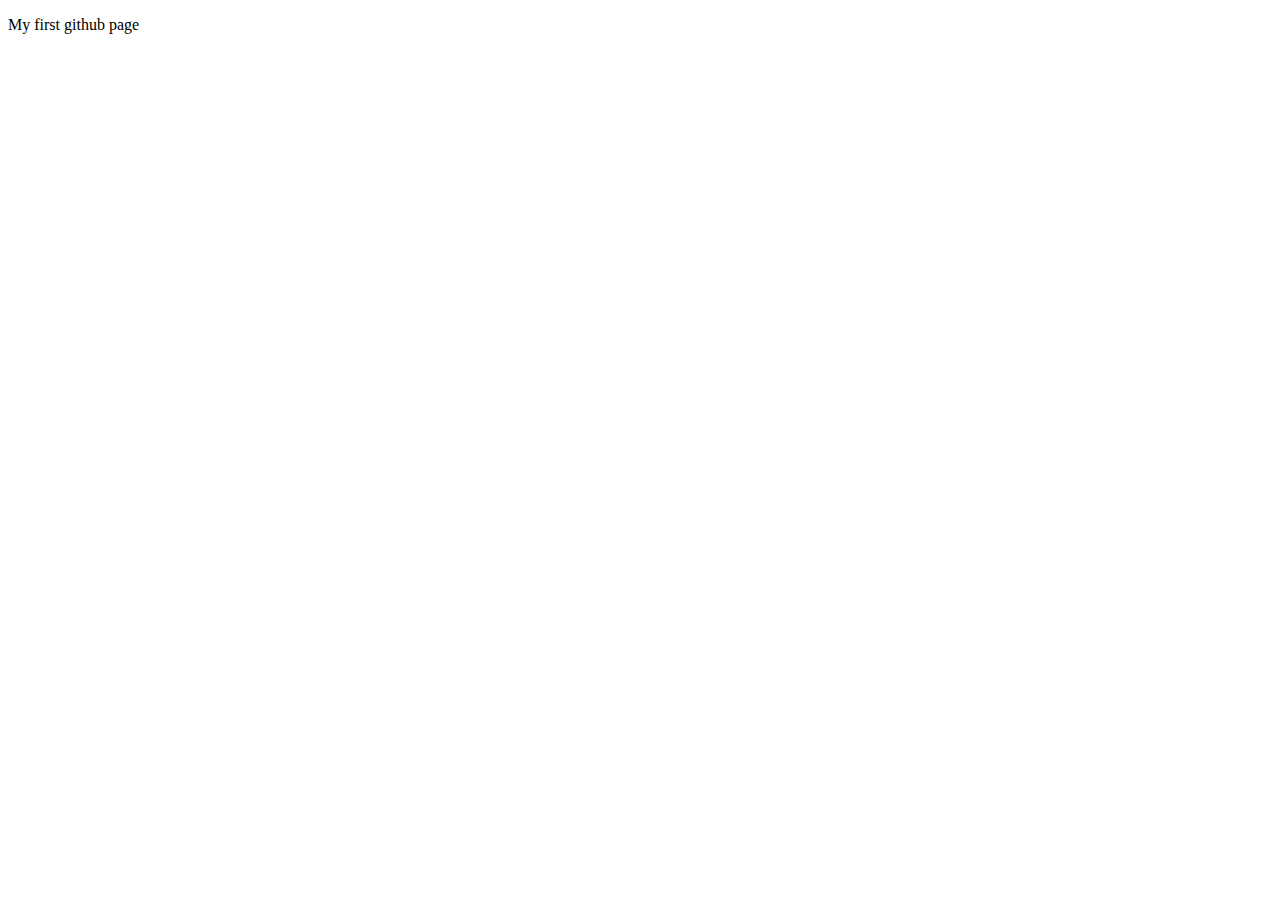
==== index.html @ 26a0d48d "Added index.html" ====
<!DOCTYPE html>
<html lang="en">

<head>
    <meta charset="UTF-8">
    <meta name="viewport" content="width=device-width, initial-scale=1.0">
    <title>Github pages</title>
</head>

<body>
    <p>My first github page</p>
</body>

</html>
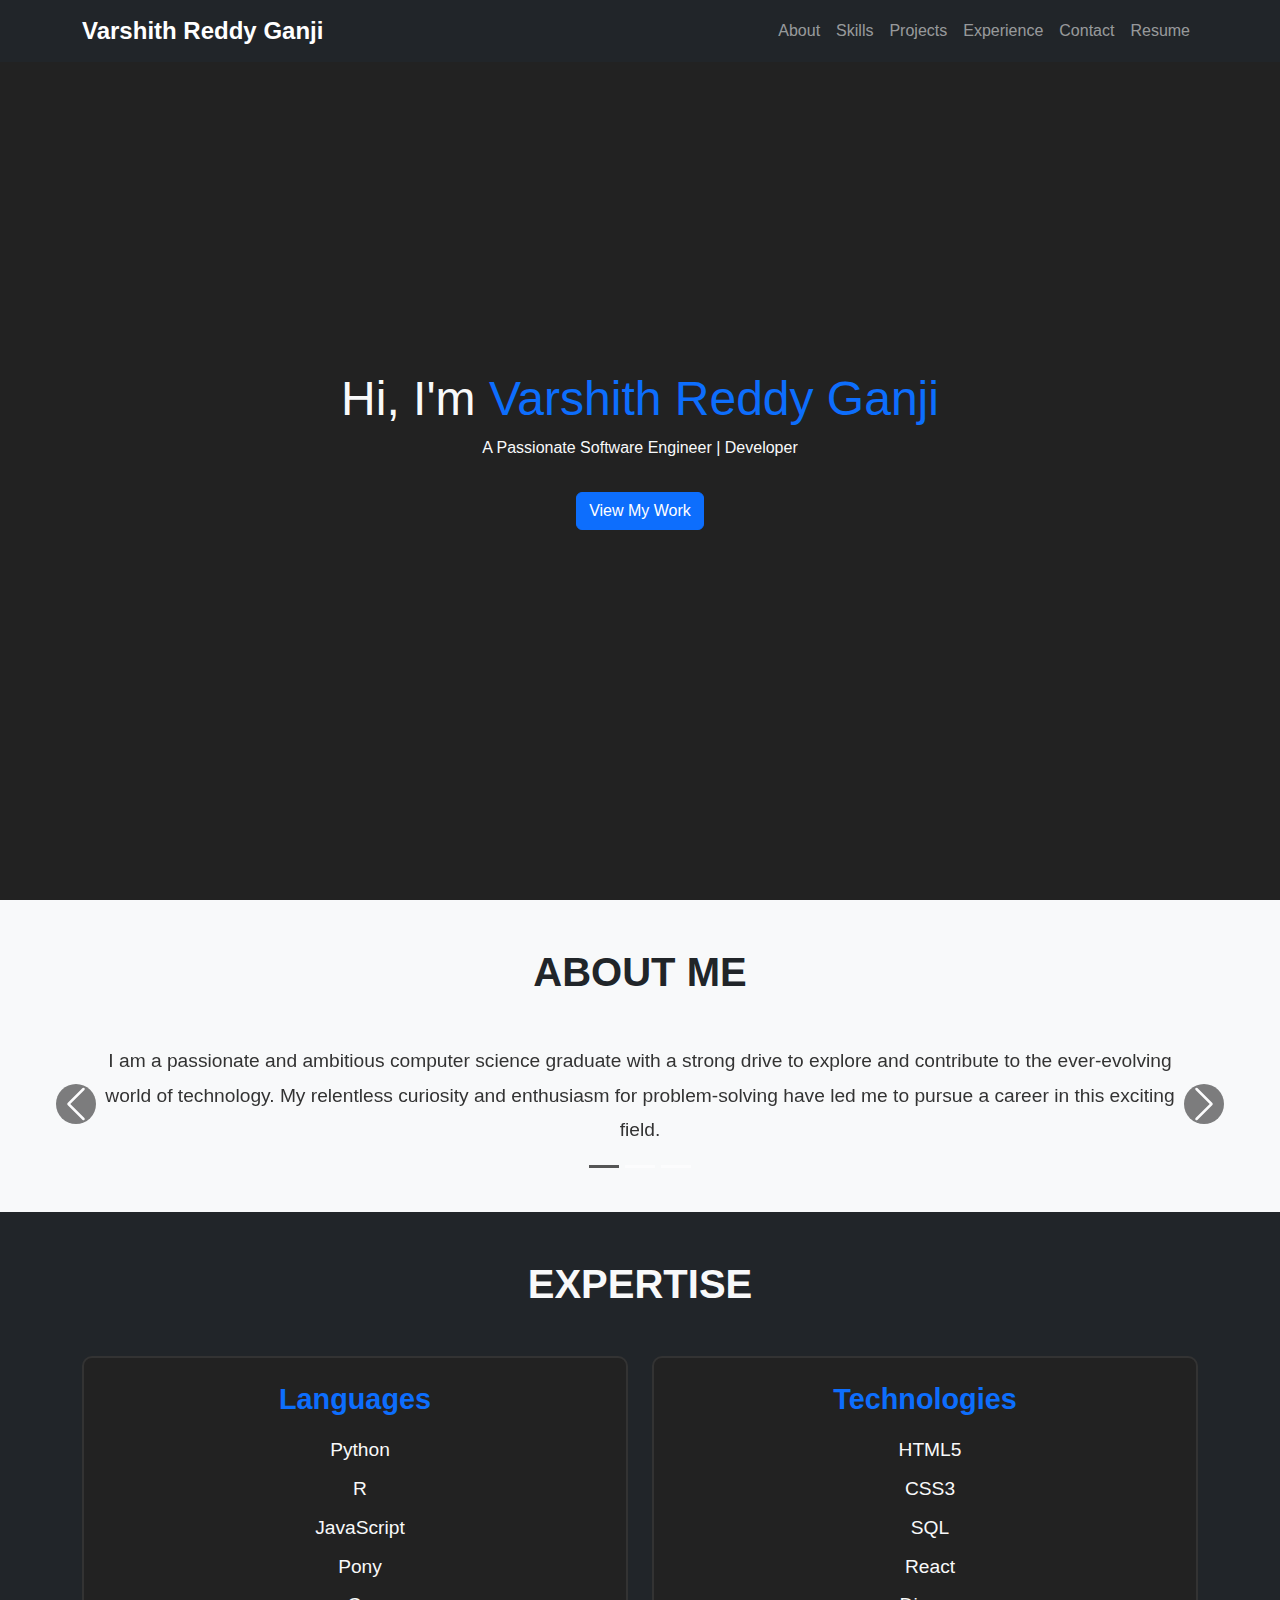
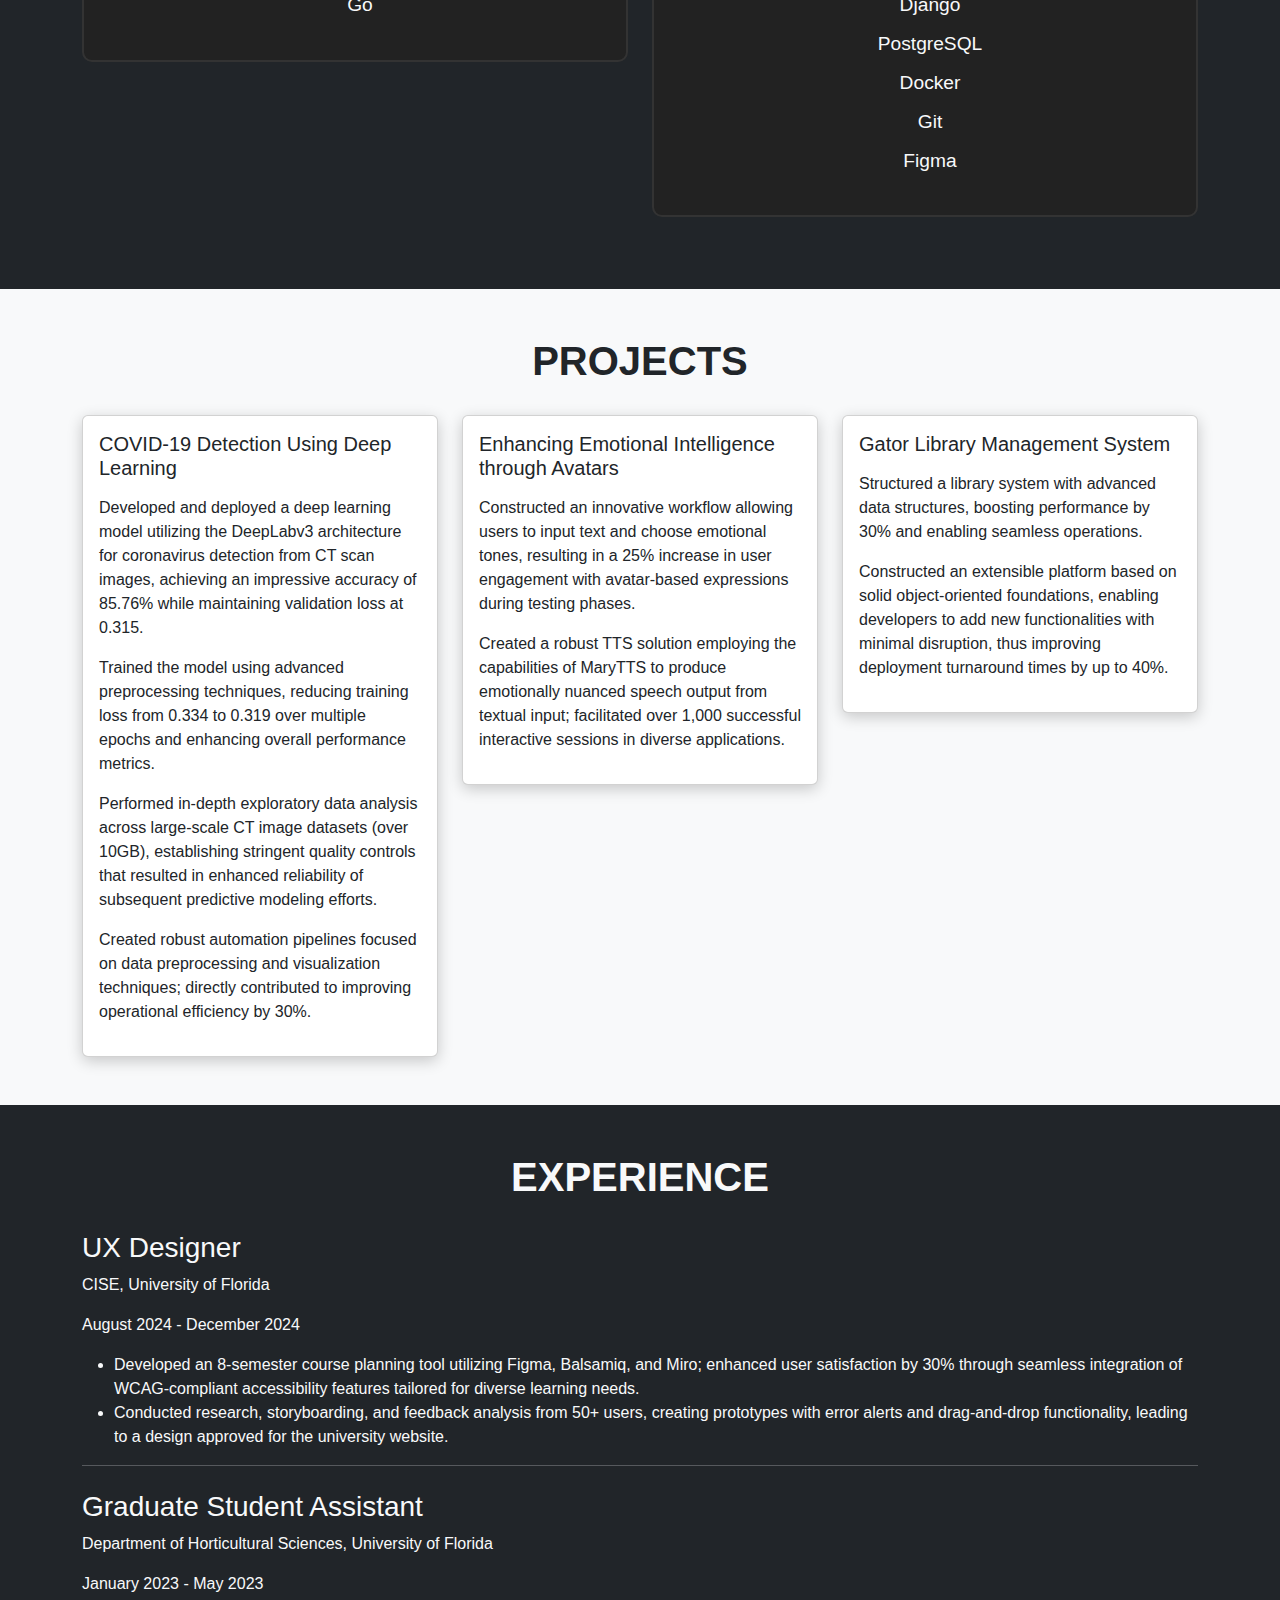
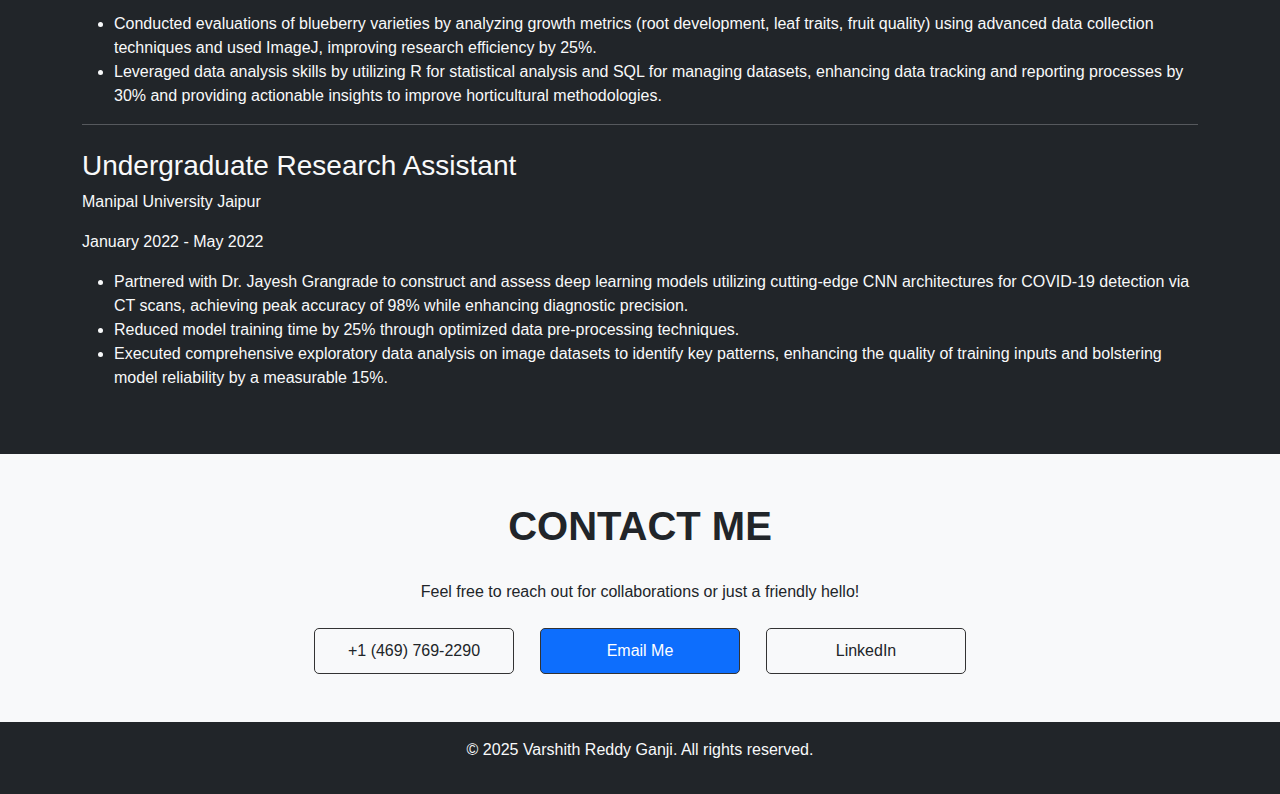
==== commit c3efbb1d: "portfolio added" ====
--- a/index.html
+++ b/index.html
@@ -4,11 +4,297 @@
 <head>
     <meta charset="UTF-8">
     <meta name="viewport" content="width=device-width, initial-scale=1.0">
-    <title>Github pages</title>
+    <title>My Portfolio</title>
+    <link href="https://cdn.jsdelivr.net/npm/bootstrap@5.3.0/dist/css/bootstrap.min.css" rel="stylesheet">
+    <link rel="stylesheet" href="styling1.css">
 </head>
 
 <body>
-    <p>My first github page</p>
+    <nav class="navbar navbar-expand-lg navbar-dark bg-dark fixed-top">
+        <div class="container">
+            <a class="navbar-brand" href="#">Varshith Reddy Ganji</a>
+            <button class="navbar-toggler" type="button" data-bs-toggle="collapse" data-bs-target="#navbarNav"
+                aria-controls="navbarNav" aria-expanded="false" aria-label="Toggle navigation">
+                <span class="navbar-toggler-icon"></span>
+            </button>
+            <div class="collapse navbar-collapse" id="navbarNav">
+                <ul class="navbar-nav ms-auto">
+                    <li class="nav-item"><a class="nav-link" href="#about">About</a></li>
+                    <li class="nav-item"><a class="nav-link" href="#expertise">Skills</a></li>
+                    <li class="nav-item"><a class="nav-link" href="#projects">Projects</a></li>
+                    <li class="nav-item"><a class="nav-link" href="#experience">Experience</a></li>
+                    <li class="nav-item"><a class="nav-link" href="#contact">Contact</a></li>
+                    <li class="nav-item"><a class="nav-link"
+                            href="https://drive.google.com/file/d/1BNOO5CX-0XK6MlsbEgd0kxr5nQv-8XCv/view?usp=drive_link">Resume</a>
+                    </li>
+
+                </ul>
+            </div>
+        </div>
+    </nav>
+    <section id="hero" class="text-center d-flex align-items-center justify-content-center"
+        style="height: 100vh; background-color: #222;">
+        <div>
+            <h1 class="text-light">Hi, I'm <span class="text-primary">Varshith Reddy Ganji</span></h1>
+            <p class="text-light">A Passionate Software Engineer | Developer</p>
+            <a href="#projects" class="btn btn-primary mt-3">View My Work</a>
+        </div>
+    </section>
+    <section id="about" class="py-5 bg-light">
+        <div class="container">
+            <h2 class="section-title text-center">About Me</h2>
+            <div id="aboutCarousel" class="carousel slide mt-5" data-bs-ride="carousel">
+                <!-- Indicators -->
+                <div class="carousel-indicators">
+                    <button type="button" data-bs-target="#aboutCarousel" data-bs-slide-to="0" class="active"
+                        aria-current="true" aria-label="Slide 1"></button>
+                    <button type="button" data-bs-target="#aboutCarousel" data-bs-slide-to="1"
+                        aria-label="Slide 2"></button>
+                    <button type="button" data-bs-target="#aboutCarousel" data-bs-slide-to="2"
+                        aria-label="Slide 3"></button>
+                </div>
+
+                <!-- Carousel Items -->
+                <div class="carousel-inner">
+                    <!-- Slide 1 -->
+                    <div class="carousel-item active">
+                        <p class="text-center">
+                            I am a passionate and ambitious computer science graduate with a strong drive to explore and
+                            contribute to the ever-evolving world of technology. My relentless curiosity and enthusiasm
+                            for
+                            problem-solving have led me to pursue a career in this exciting field.
+                        </p>
+                    </div>
+                    <!-- Slide 2 -->
+                    <div class="carousel-item">
+                        <p class="text-center">
+                            Throughout my academic journey, I have acquired a solid foundation in computer science
+                            principles, programming languages, and algorithms. I thrive on tackling complex challenges,
+                            leveraging my analytical skills and logical thinking to develop innovative solutions.
+                            Whether
+                            it's creating efficient algorithms or designing intuitive user interfaces, I am always eager
+                            to
+                            dive into new projects and push the boundaries of what is possible.
+                        </p>
+                    </div>
+                    <!-- Slide 3 -->
+                    <div class="carousel-item">
+                        <p class="text-center">
+                            In addition to my technical skills, I possess excellent communication and teamwork
+                            abilities. I
+                            firmly believe that collaboration is key to achieving success in any endeavor. I enjoy
+                            collaborating with diverse teams, valuing the different perspectives and ideas that each
+                            member
+                            brings to the table. By fostering a collaborative environment, I strive to create a positive
+                            and
+                            productive atmosphere that drives innovation and delivers outstanding results.
+                        </p>
+                    </div>
+                </div>
+
+                <!-- Carousel Controls -->
+                <button class="carousel-control-prev" type="button" data-bs-target="#aboutCarousel"
+                    data-bs-slide="prev">
+                    <span class="carousel-control-prev-icon" aria-hidden="true"></span>
+                    <span class="visually-hidden">Previous</span>
+                </button>
+                <button class="carousel-control-next" type="button" data-bs-target="#aboutCarousel"
+                    data-bs-slide="next">
+                    <span class="carousel-control-next-icon" aria-hidden="true"></span>
+                    <span class="visually-hidden">Next</span>
+                </button>
+            </div>
+        </div>
+    </section>
+
+    <section id="expertise" class="py-5 bg-dark text-light">
+        <div class="container">
+            <h2 class="section-title text-center mb-5">Expertise</h2>
+            <div class="row">
+                <!-- Languages -->
+                <div class="col-md-6 text-center mb-4">
+                    <div class="expertise-card p-4">
+                        <h3 class="text-primary mb-3">Languages</h3>
+                        <ul class="list-unstyled">
+                            <li><i class="fas fa-code"></i> Python</li>
+                            <li><i class="fas fa-code"></i> R</li>
+                            <li><i class="fas fa-code"></i> JavaScript</li>
+                            <li><i class="fas fa-code"></i> Pony</li>
+                            <li><i class="fas fa-code"></i> Go</li>
+                        </ul>
+                    </div>
+                </div>
+                <!-- Technologies -->
+                <div class="col-md-6 text-center mb-4">
+                    <div class="expertise-card p-4">
+                        <h3 class="text-primary mb-3">Technologies</h3>
+                        <ul class="list-unstyled">
+                            <li><i class="fas fa-laptop-code"></i> HTML5</li>
+                            <li><i class="fas fa-laptop-code"></i> CSS3</li>
+                            <li><i class="fas fa-database"></i> SQL</li>
+                            <li><i class="fas fa-react"></i> React</li>
+                            <li><i class="fas fa-server"></i> Django</li>
+                            <li><i class="fas fa-database"></i> PostgreSQL</li>
+                            <li><i class="fas fa-docker"></i> Docker</li>
+                            <li><i class="fas fa-code-branch"></i> Git</li>
+                            <li><i class="fas fa-pencil-ruler"></i> Figma</li>
+                        </ul>
+                    </div>
+                </div>
+            </div>
+        </div>
+    </section>
+
+    <section id="projects" class="py-5 bg-light">
+        <div class="container">
+            <h2 class="section-title text-center">Projects</h2>
+            <div class="row mt-4">
+                <div class="col-md-4">
+                    <div class="card">
+
+                        <div class="card-body">
+                            <h5 class="card-title">COVID-19 Detection Using Deep Learning</h5>
+                            <p class="card-text">
+                            <p>Developed and deployed a deep learning model utilizing the DeepLabv3 architecture for
+                                coronavirus detection from CT scan images, achieving an impressive accuracy of 85.76%
+                                while
+                                maintaining validation loss at 0.315.</p>
+                            <p>Trained the model using advanced preprocessing techniques, reducing training loss from
+                                0.334
+                                to 0.319 over multiple epochs and enhancing overall performance metrics.</p>
+                            <p>Performed in-depth exploratory data analysis across large-scale CT image datasets (over
+                                10GB), establishing stringent quality controls that resulted in enhanced reliability of
+                                subsequent predictive modeling efforts.</p>
+                            <p>Created robust automation pipelines focused on data preprocessing and visualization
+                                techniques; directly contributed to improving operational efficiency by 30%.</p>
+                            </p>
+                        </div>
+                    </div>
+                </div>
+                <div class="col-md-4">
+                    <div class="card">
+
+                        <div class="card-body">
+                            <h5 class="card-title">Enhancing Emotional Intelligence through Avatars</h5>
+                            <p class="card-text">
+                            <p>Constructed an innovative workflow allowing users to input text and choose emotional
+                                tones,
+                                resulting in a 25% increase in user engagement with avatar-based expressions during
+                                testing
+                                phases.</p>
+                            <p>Created a robust TTS solution employing the capabilities of MaryTTS to produce
+                                emotionally
+                                nuanced speech output from textual input; facilitated over 1,000 successful interactive
+                                sessions in diverse applications.</p>
+                            </p>
+                        </div>
+                    </div>
+                </div>
+                <div class="col-md-4">
+                    <div class="card">
+
+                        <div class="card-body">
+                            <h5 class="card-title">Gator Library Management System</h5>
+                            <p class="card-text">
+                            <p>Structured a library system with advanced data structures, boosting performance by 30%
+                                and
+                                enabling seamless operations.</p>
+                            <p>Constructed an extensible platform based on solid object-oriented foundations, enabling
+                                developers to add new functionalities with minimal disruption, thus improving deployment
+                                turnaround times by up to 40%.</p>
+                            </p>
+                        </div>
+                    </div>
+                </div>
+            </div>
+        </div>
+    </section>
+    <section id="experience" class="py-5 bg-dark text-light">
+        <div class="container">
+            <h2 class="section-title text-center">Experience</h2>
+
+            <div class="experience-item mt-4">
+                <h3 class="job-title">UX Designer</h3>
+                <p class="company-name">CISE, University of Florida</p>
+                <p class="job-duration">August 2024 - December 2024</p>
+                <ul class="job-details">
+                    <li>Developed an 8-semester course planning tool utilizing Figma, Balsamiq, and Miro; enhanced user
+                        satisfaction by 30% through seamless integration of WCAG-compliant accessibility features
+                        tailored for diverse learning needs.</li>
+                    <li>Conducted research, storyboarding, and feedback analysis from 50+ users, creating prototypes
+                        with error alerts and drag-and-drop functionality, leading to a design approved for the
+                        university website.</li>
+                </ul>
+            </div>
+            <hr>
+
+            <div class="experience-item mt-4">
+                <h3 class="job-title">Graduate Student Assistant</h3>
+                <p class="company-name">Department of Horticultural Sciences, University of Florida</p>
+                <p class="job-duration">January 2023 - May 2023</p>
+                <ul class="job-details">
+                    <li>Conducted evaluations of blueberry varieties by analyzing growth metrics (root development, leaf
+                        traits, fruit quality) using advanced data collection techniques and used ImageJ, improving
+                        research efficiency by 25%.</li>
+                    <li>Leveraged data analysis skills by utilizing R for statistical analysis and SQL for managing
+                        datasets, enhancing data tracking and reporting processes by 30% and providing actionable
+                        insights to improve horticultural methodologies.</li>
+                </ul>
+            </div>
+            <hr>
+
+            <div class="experience-item mt-4">
+                <h3 class="job-title">Undergraduate Research Assistant</h3>
+                <p class="company-name">Manipal University Jaipur</p>
+                <p class="job-duration">January 2022 - May 2022</p>
+                <ul class="job-details">
+                    <li>Partnered with Dr. Jayesh Grangrade to construct and assess deep learning models utilizing
+                        cutting-edge CNN architectures for COVID-19 detection via CT scans, achieving peak accuracy of
+                        98% while enhancing diagnostic precision.</li>
+                    <li>Reduced model training time by 25% through optimized data pre-processing techniques.</li>
+                    <li>Executed comprehensive exploratory data analysis on image datasets to identify key patterns,
+                        enhancing the quality of training inputs and bolstering model reliability by a measurable 15%.
+                    </li>
+                </ul>
+            </div>
+        </div>
+    </section>
+    <section id="contact" class="py-5 bg-light text-dark">
+        <div class="container text-center">
+            <h2 class="section-title">Contact Me</h2>
+            <p class="mt-3">Feel free to reach out for collaborations or just a friendly hello!</p>
+            <div class=" contactme mt-4">
+                <a class="btn btn-outline-dark me-3">+1 (469) 769-2290</a>
+                <a href="mailto:v.ganji852@gmail.com.com" class="btn btn-primary">Email Me</a>
+                <a href="https://www.linkedin.com/in/varshithreddy-ganji/"
+                    class="btn btn-outline-dark ms-3">LinkedIn</a>
+            </div>
+        </div>
+    </section>
+
+    <footer class="bg-dark text-center text-light py-3">
+        <p>&copy; 2025 Varshith Reddy Ganji. All rights reserved.</p>
+    </footer>
+
+
+
+
+
+
+
+
+
+
+
+
+
+
+
+
+
+
+
+    <script src="https://cdn.jsdelivr.net/npm/bootstrap@5.3.0/dist/js/bootstrap.bundle.min.js"></script>
 </body>
 
 </html>--- a/styling1.css
+++ b/styling1.css
@@ -0,0 +1,182 @@
+* {
+    margin: 0;
+    padding: 0;
+    box-sizing: border-box;
+}
+
+body {
+    font-family: 'Arial', sans-serif;
+}
+
+.navbar-brand {
+    font-size: 1.5rem;
+    font-weight: bold;
+}
+
+.section-title {
+    font-size: 2.5rem;
+    font-weight: bold;
+    text-transform: uppercase;
+    margin-bottom: 30px;
+}
+
+#hero h1 {
+    font-size: 3rem;
+}
+
+.card {
+    box-shadow: 0 4px 15px rgba(0, 0, 0, 0.2);
+    transition: transform 0.3s ease, box-shadow 0.3s ease;
+}
+
+.card:hover {
+    transform: translateY(-5px);
+}
+
+.expertise-card {
+    background-color: #222;
+    border: 2px solid #333;
+    border-radius: 10px;
+    transition: transform 0.3s ease, box-shadow 0.3s ease;
+}
+
+.expertise-card:hover {
+    transform: translateY(-10px);
+    box-shadow: 0 10px 20px rgba(0, 0, 0, 0.5);
+}
+
+.expertise-card h3 {
+    font-size: 1.8rem;
+    font-weight: bold;
+}
+
+.expertise-card ul {
+    margin-top: 20px;
+    padding-left: 0;
+    list-style: none;
+}
+
+.expertise-card ul li {
+    margin-bottom: 10px;
+    font-size: 1.2rem;
+    display: flex;
+    align-items: center;
+    justify-content: center;
+}
+
+.expertise-card ul li i {
+    margin-right: 10px;
+    font-size: 1.5rem;
+}
+
+
+.carousel-inner p {
+    font-size: 1.2rem;
+    line-height: 1.8;
+    padding: 0 20px;
+
+    color: #333;
+
+}
+
+
+.carousel-control-prev,
+.carousel-control-next {
+    width: 5%;
+
+    color: #000;
+
+
+    z-index: 2;
+
+    position: absolute;
+}
+
+.carousel-control-prev {
+    left: -3%;
+
+}
+
+.carousel-control-next {
+    right: -3%;
+
+}
+
+.carousel-control-prev-icon,
+.carousel-control-next-icon {
+    background-color: #000;
+
+    border-radius: 50%;
+
+    width: 40px;
+    height: 40px;
+}
+
+
+.carousel-indicators {
+    bottom: -30px;
+
+    z-index: 1;
+
+}
+
+.carousel-indicators li {
+    background-color: #000;
+
+    width: 12px;
+    height: 12px;
+    border-radius: 50%;
+}
+
+.carousel-indicators .active {
+    background-color: #555;
+
+}
+
+.contactme {
+    display: flex;
+    flex-wrap: wrap;
+    justify-content: center;
+
+    gap: 10px;
+
+}
+
+
+.contactme button,
+.contactme a {
+    flex: 1 1 auto;
+
+    max-width: 200px;
+
+    text-align: center;
+
+    padding: 10px 20px;
+
+    font-size: 1rem;
+    border: 1px solid #333;
+    border-radius: 5px;
+
+}
+
+
+@media (max-width: 768px) {
+
+    .card,
+    .expertise-card {
+        margin-bottom: 20px;
+    }
+
+    .carousel-inner p {
+        font-size: 1rem;
+
+    }
+
+
+
+    .carousel-indicators {
+        bottom: -20px;
+
+    }
+
+}